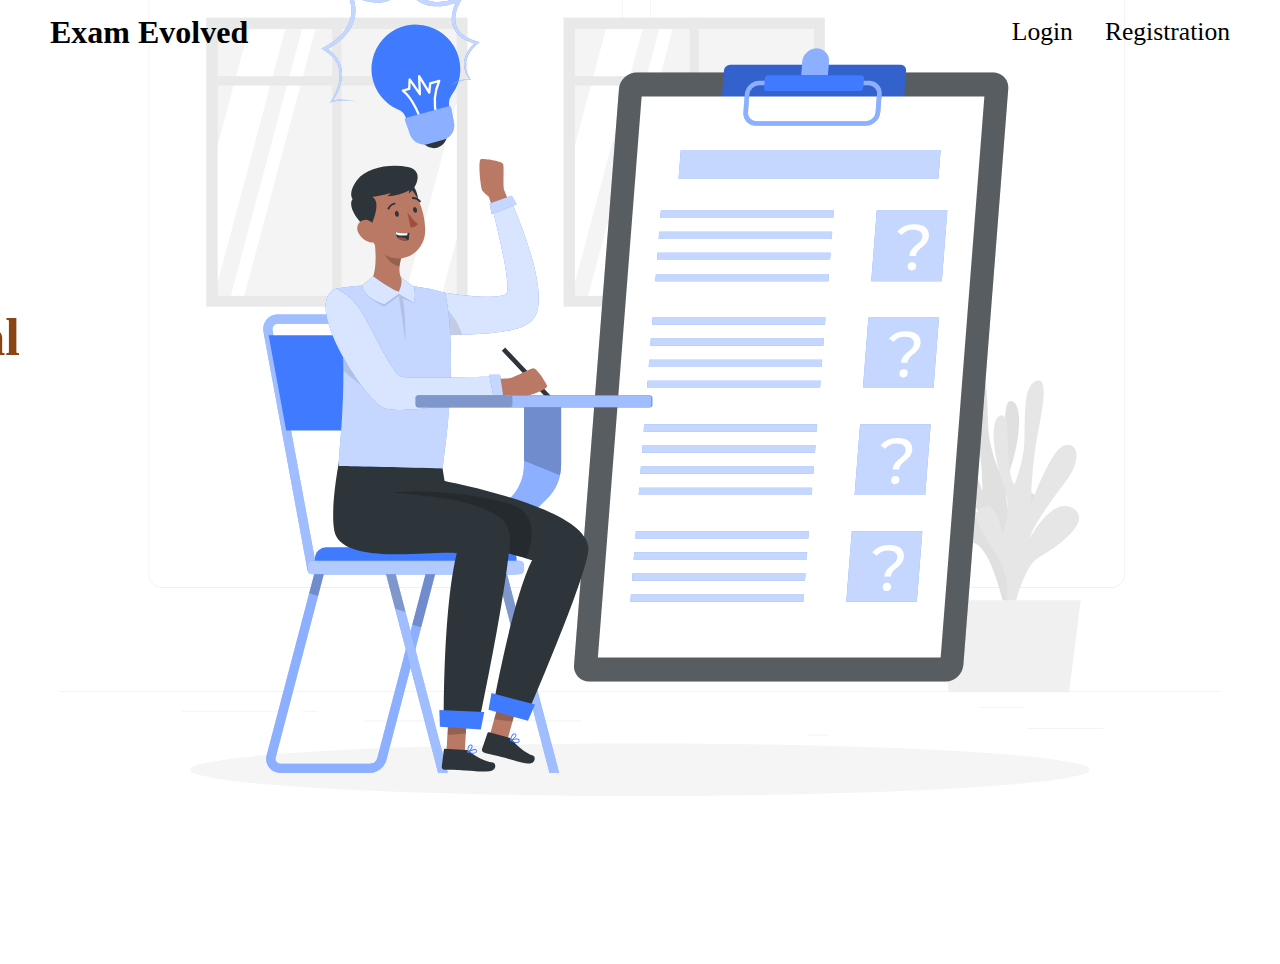
==== index.html @ 074361f4 "add landing page : index.html and it css file" ====
<!DOCTYPE html>
<html lang="en">
<head>
  <meta charset="UTF-8">
  <meta http-equiv="X-UA-Compatible" content="IE=edge">
  <meta name="viewport" content="width=device-width, initial-scale=1.0">
  <title>Responsive Hero</title>
  <link rel="stylesheet" href="css/landing page.css">
</head>
<body>
  <header>
    <nav>
      <ul>
        <li><a href="https://www.google.com/">Login</a></li>
        <li><a href="#">Registration</a></li>
      </ul>
      <h1 class="logo">Exam Evolved</h1>
    </nav>
  </header>
  <main>
    <div class="container">
      <!-- <img src="res-img.png" alt=""> -->
       <img src="exams-animate.svg" alt="">
      <div class="hero-text">
        <h1>Unleash Exam Potential</h1>
        <p>Sharpen your skills with a variety of question formats on our secure online testing platform !
        </p>
        <button>Get Started</button>
      </div>
    </div>
  </main>
</body>
</html>
---- css/landing page.css ----
* {
    margin: 0;
    padding: 0;
    list-style: none;
    text-decoration: none;
  }
  
  .logo {
    order: 1;
    font-size: 2rem;
    font-weight: 800;
  }
  
  nav {
    display: flex;
    justify-content: space-between;
    align-items: center;
    height: 64px;
    margin-left: 50px;
    margin-right: 50px;
    
  }
  
  nav ul {
    display: flex;
    order: 2;
  }
  
  nav ul a {
    color: #000000;
    font-size: 1.6rem;
    margin-left: 2rem;
    z-index: 5;
  }
  
  .container {
    height: 600px;
    padding: 20px;
    margin-left: 40px;
    margin-right: 40px;
    display: flex;
    flex-direction: row-reverse;
    justify-content: space-between;
    align-items: center;
    gap: 40px;
  }
  
  .container img {
    width: 100%;
    /* height: 500px; */
    z-index: -1;
  }
  
  .hero-text {
    width: 80%;
  }
  
  .hero-text h1 {
    font-size: 3.3rem;
    margin-bottom: 12px;
    color: #8b4513;
  }
  
  .hero-text p {
    font-size: 1.4rem;
    margin-bottom: 12px;
  }
  
  button {
    padding: 1em 2.1em 1.1em;
    border-radius: 4px;
    margin: 8px;
    border: none;
    background-color: #e2e273;
    color: #000000;
    font-weight: 800;
    font-size: 0.85em;
    text-transform: uppercase;
    text-align: center;
    box-shadow: 0em -0.2rem 0em #e2e273 inset;
    transition: color 3s ease-in-out;
  }
  
  button:hover {
    background-color: transparent;
    color: #8b4513;
    border: 3px solid #e2e273;
    cursor: pointer;
  }
  
  /* Media queries */
  
  @media (max-width: 884px) {
    .container {
      margin-top: 10px;
      flex-direction: column;
    }
    .hero-text {
      width: 100%;
      text-align: center;
    }
    .hero-text h1 {
      font-size: 3rem;
    }
  }
  
  @media (max-width: 678px) {
    .hero-text h1 {
      font-size: 2rem;
    }
  }
  @media (max-width: 428px) {
    nav ul {
      display: none;
    }
  }
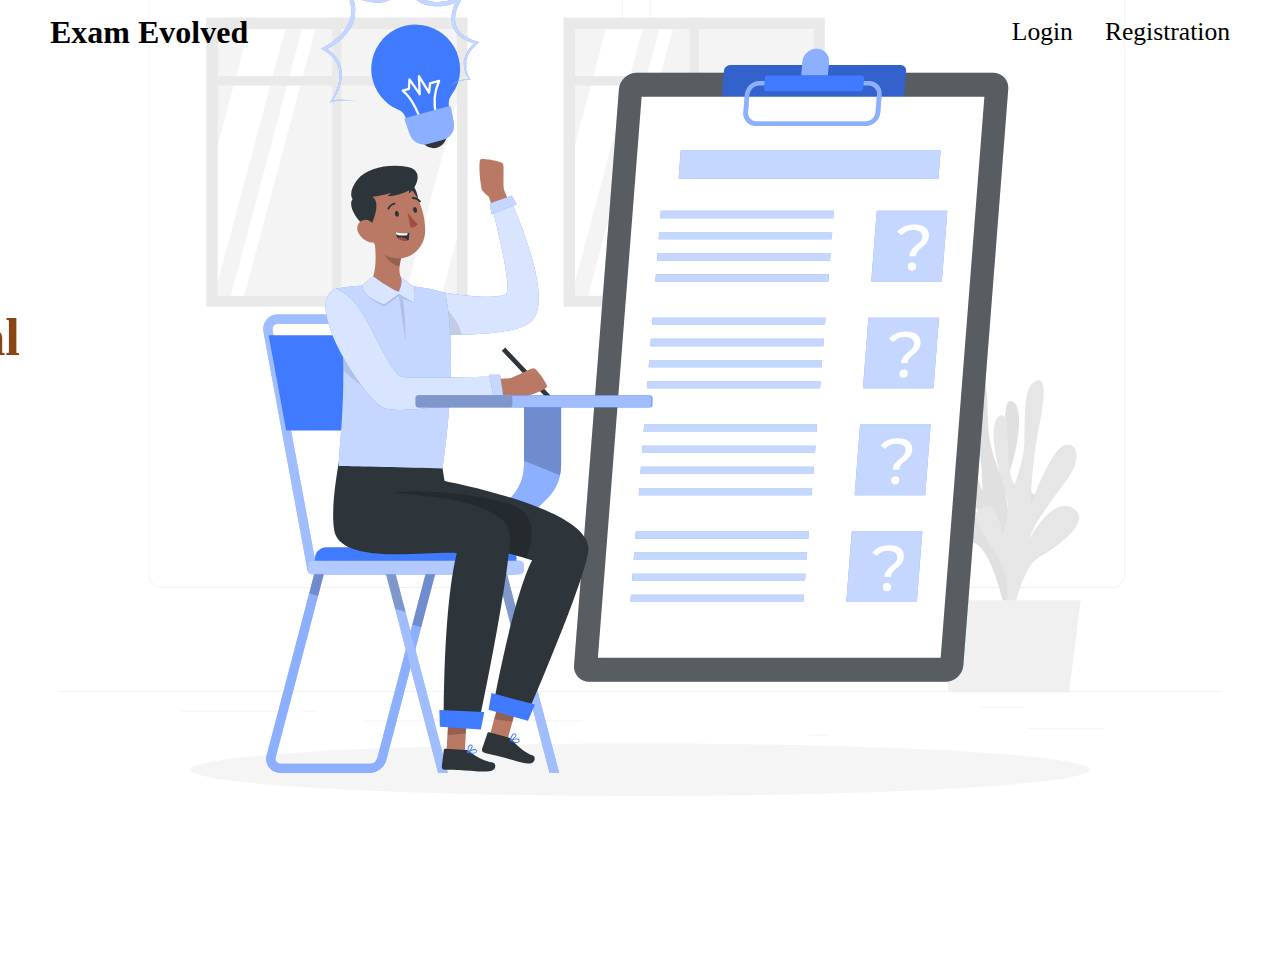
==== commit 42958775: "edit logi and regis link on landing page" ====
--- a/index.html
+++ b/index.html
@@ -11,8 +11,8 @@
   <header>
     <nav>
       <ul>
-        <li><a href="https://www.google.com/">Login</a></li>
-        <li><a href="#">Registration</a></li>
+        <li><a href="login.html">Login</a></li>
+        <li><a href="register.html">Registration</a></li>
       </ul>
       <h1 class="logo">Exam Evolved</h1>
     </nav>
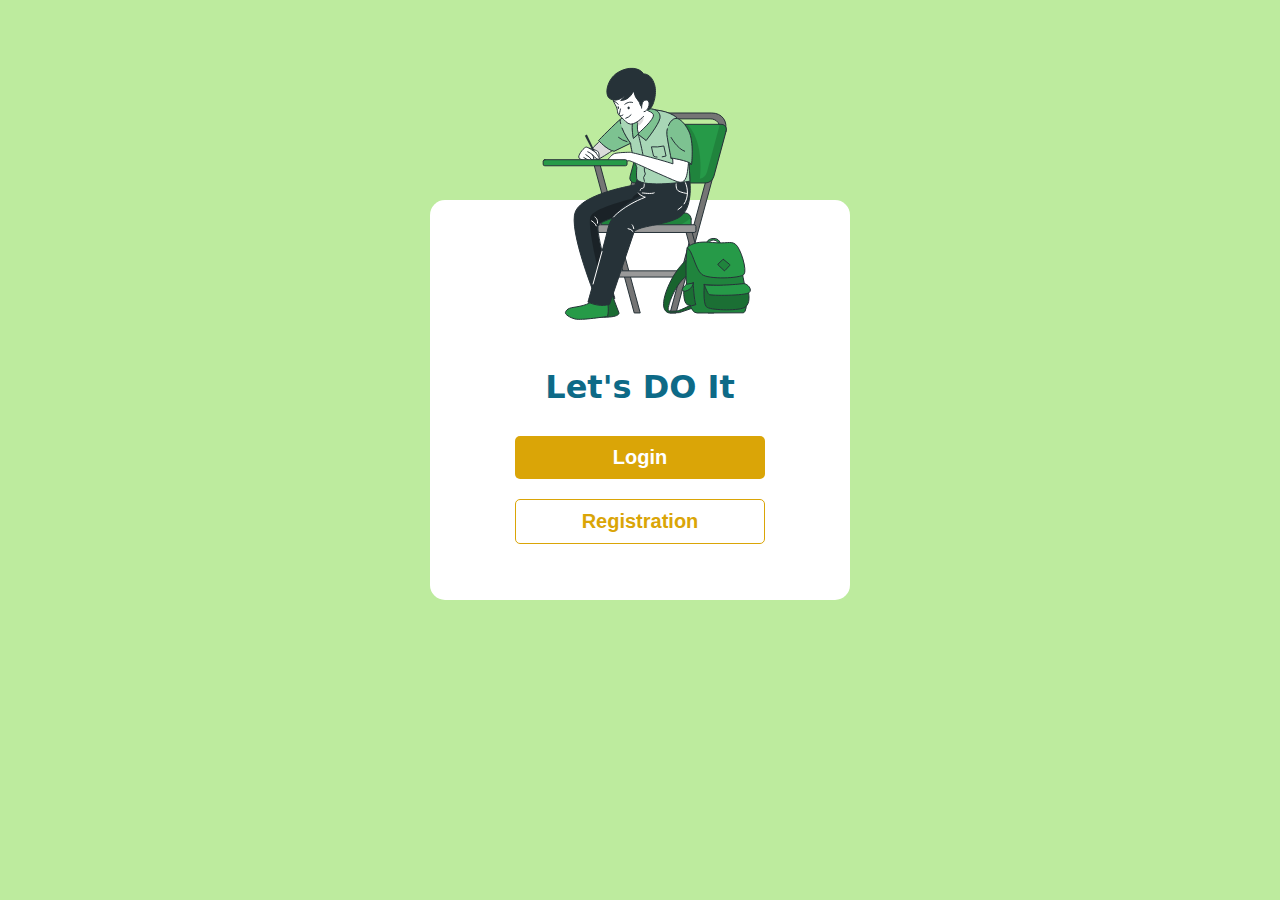
==== commit 803e15e3: "edit the landing page to new design" ====
--- a/index.html
+++ b/index.html
@@ -1,33 +1,95 @@
 <!DOCTYPE html>
 <html lang="en">
-<head>
-  <meta charset="UTF-8">
-  <meta http-equiv="X-UA-Compatible" content="IE=edge">
-  <meta name="viewport" content="width=device-width, initial-scale=1.0">
-  <title>Responsive Hero</title>
-  <link rel="stylesheet" href="css/landing page.css">
-</head>
-<body>
-  <header>
-    <nav>
-      <ul>
-        <li><a href="login.html">Login</a></li>
-        <li><a href="register.html">Registration</a></li>
-      </ul>
-      <h1 class="logo">Exam Evolved</h1>
-    </nav>
-  </header>
-  <main>
+  <head>
+    <meta charset="UTF-8" />
+    <meta name="viewport" content="width=device-width, initial-scale=1.0" />
+    <title>Document</title>
+    <style>
+      * {
+        margin: 0;
+        padding: 0;
+        box-sizing: border-box;
+      }
+      body {
+        background-color: #bdeb9e;
+        font-family: system-ui, -apple-system, BlinkMacSystemFont, "Segoe UI",
+          Roboto, Oxygen, Ubuntu, Cantarell, "Open Sans", "Helvetica Neue",
+          sans-serif;
+          background-image: url(ffflux.svg);
+          background-position: center;
+          background-size: cover;
+      }
+      .container {
+        width: 90%;
+        margin: 0 auto;
+      }
+      .card {
+        border-radius: 15px;
+        width: 420px;
+        height: 400px;
+        margin: 0 auto;
+        text-align: center;
+        position: relative;
+        background-color: #fff;
+        color: #0d6a87;
+        top: 200px;
+        /* top: 50%; */
+        /* right: 80%; */
+      }
+      img {
+        position: absolute;
+        width: 500px;
+        top: -344px;
+        right: 36px;
+      }
+      button {
+        margin: 10px;
+        padding: 10px 20px;
+        background-color: #daa507;
+        color: #fff;
+        border: none;
+        border-radius: 5px;
+        cursor: pointer;
+        width: 250px;
+        font-size: 20px;
+      }
+      #Registration {
+        background-color: transparent;
+        color: #daa507;
+        border: 1px solid #daa507;
+      }
+      .under-photo {
+        /* margin-top: 30%; */
+        padding-top: 40%;
+      }
+      h1 {
+        margin-bottom: 20px;
+      }
+      button a{
+        text-decoration: none;
+        color: #fff;
+        /* color: #daa507; */
+        font-size: 20px;
+        font-weight: bold;
+        transition: color 0.3s ease;
+
+      }
+      .regi{
+        color: #daa507;
+      }
+    </style>
+  </head>
+  <body>
     <div class="container">
-      <!-- <img src="res-img.png" alt=""> -->
-       <img src="exams-animate.svg" alt="">
-      <div class="hero-text">
-        <h1>Unleash Exam Potential</h1>
-        <p>Sharpen your skills with a variety of question formats on our secure online testing platform !
-        </p>
-        <button>Get Started</button>
-      </div>
+      <div class="card">
+        <img src="exams-animate22.svg" alt="" />
+        <div class="under-photo">
+          <h1>Let's DO It</h1>
+          <button><a href="login.html">Login</a></button>
+          <br />
+          <button id="Registration"><a class="regi" href="register.html">Registration</a></button>
+        </div>
+      </di>
     </div>
-  </main>
-</body>
-</html>+  </body>
+</html>
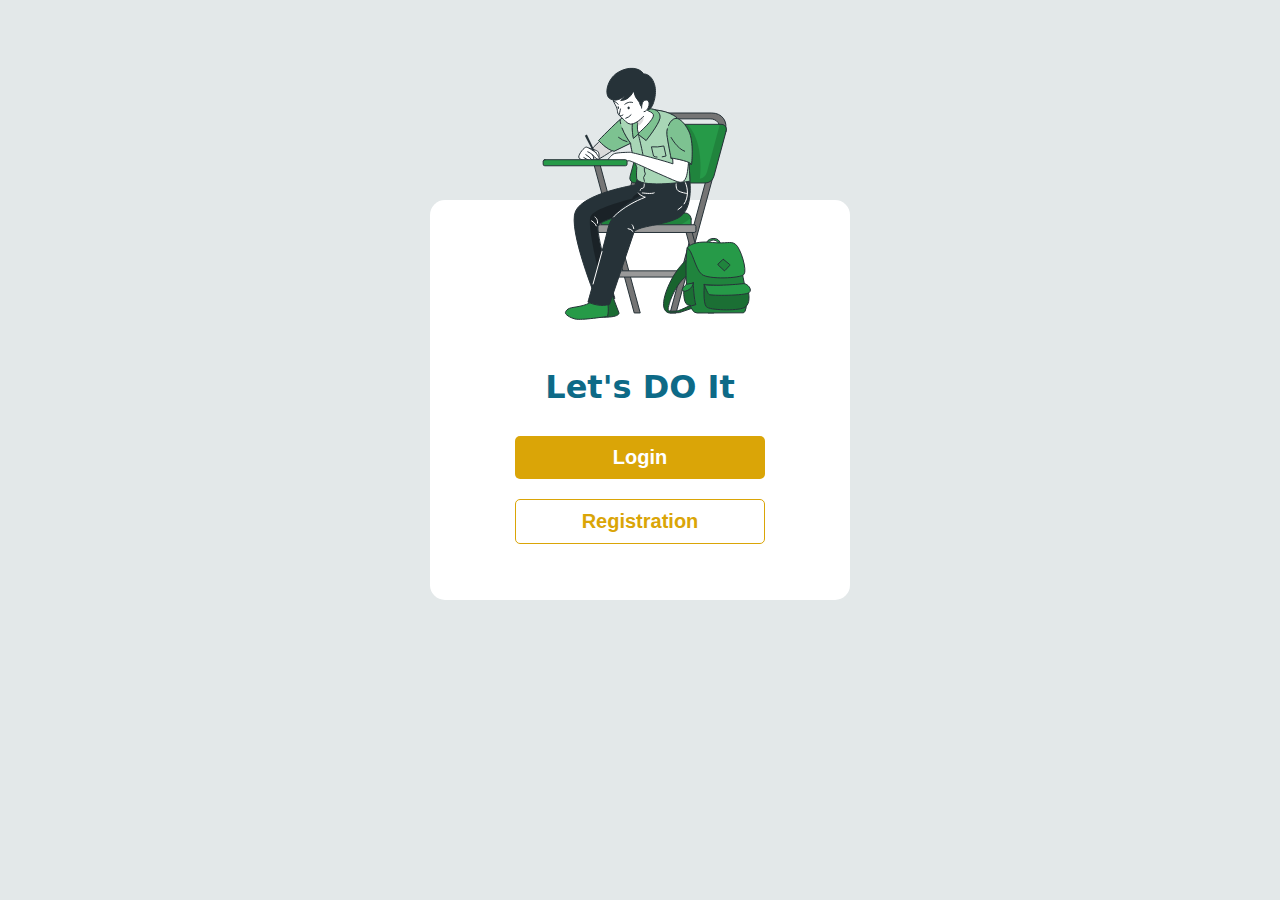
==== commit b39e0435: "change background for index.html" ====
--- a/index.html
+++ b/index.html
@@ -11,7 +11,7 @@
         box-sizing: border-box;
       }
       body {
-        background-color: #bdeb9e;
+        background-color: #e3e8e9;
         font-family: system-ui, -apple-system, BlinkMacSystemFont, "Segoe UI",
           Roboto, Oxygen, Ubuntu, Cantarell, "Open Sans", "Helvetica Neue",
           sans-serif;
